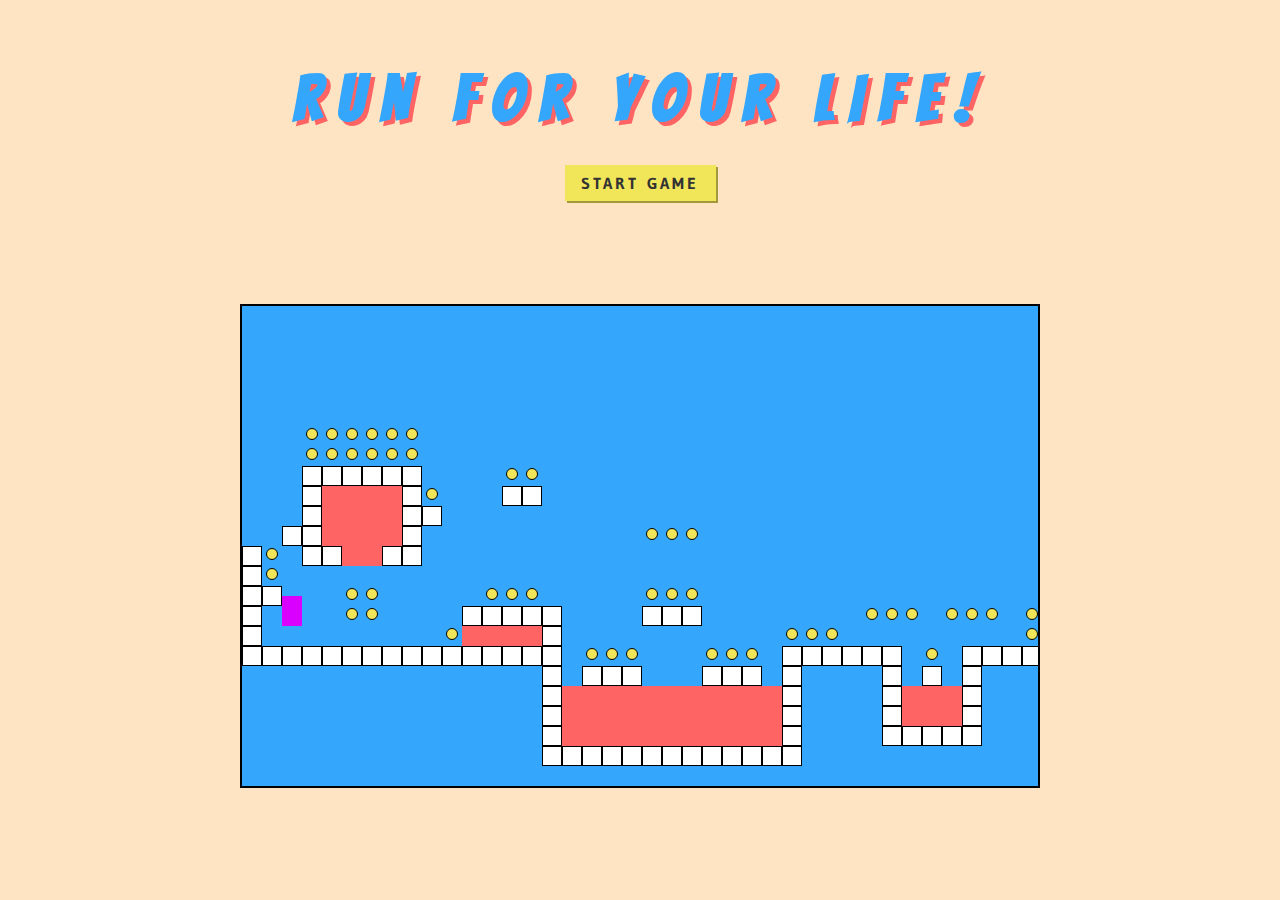
==== index.html @ d8d59caa "add styling and sound" ====
<!DOCTYPE html>
<html lang="en">
<head>
    <meta charset="UTF-8">
    <meta name="viewport" content="width=device-width, initial-scale=1.0">
    <link rel="stylesheet" href="style.css">
    <title>Run for your life!</title>
    <link href="https://fonts.googleapis.com/css2?family=Bangers&family=Gudea:wght@400;700&display=swap" rel="stylesheet">
</head>
<body>
    <section>
        <h1 id="message">Run for your life!</h1>
        <button id="restart" onclick="runGame(GAME_LEVELS, DOMDisplay)">start game</button>
        <h4 id="level"></h4>
        <h4 id="lives"></h4>
        <!-- <p>MESSAGE: <span id="message"></span></p> -->
    </section>
    <!-- <div>        
        <p><span id="message"></span></p>
    </div> -->
<!-- sounds -->
    <audio src="./assets/audio/bg-music.mp3" id="bg-music"></audio>
    <!-- <audio src="./assets/audio/boing.mp3" id="boing"></audio> -->
    <audio src="./assets/audio/coin.mp3" id="coin-sound"></audio>
    <!-- <audio src="./assets/audio/win.mp3" id="win-sound"></audio> -->
    <audio src="./assets/audio/game-over.mp3" id="game-over"></audio>
    <script src="levels.js"></script>
    <script src="game.js"></script>
    <script>
        let display = new DOMDisplay(document.body, simpleLevel);
            display.syncState(State.start(simpleLevel));
            // runGame(GAME_LEVELS, DOMDisplay);
            
    </script>    
</body>
</html>
---- style.css ----
* {
  padding: 0;
  margin: 0;
  box-sizing: border-box;
}

body {
  padding: 4rem;
  display: flex;
  justify-content: center;
  align-content: center;
  background-color: bisque;
  font-family: "Gudea", sans-serif;
}

section {
  display: flex;
  justify-content: center;
  align-items: center;
  flex-direction: column;
}

h1 {
  text-transform: uppercase;
  font-family: "Bangers", cursive;
  letter-spacing: 1rem;
  color: rgb(52, 166, 251);
  text-shadow: 4px 4px rgb(255, 100, 100);
  font-size: 4rem;
}

button {
  margin: 2rem;
  padding: 0.5rem 1rem;
  text-transform: uppercase;
  border: none;
  color: #333333;
  background-color: rgb(241, 229, 89);
  box-shadow: 2px 2px rgb(161, 153, 59);
  font-family: "Gudea", sans-serif;
  font-size: 1rem;
  font-weight: 700;
  letter-spacing: 0.2rem;
}

button:hover {
  cursor: crosshair;
  background-color: rgb(161, 153, 59);
  color: #ffffff;
}

h4 {
  font-size: 1.5rem;
  font-weight: 400;
}

section p {
  border-bottom: 4em;
}

.background {
  background: rgb(52, 166, 251);
  table-layout: fixed;
  border-spacing: 0;
}
.background td {
  padding: 0;
}
.lava {
  background: rgb(255, 100, 100);
}
.wall {
  background: white;
  border: 0.5px solid black;
}

.actor {
  position: absolute;
}
.coin {
  background: rgb(241, 229, 89);
  border: 1px solid black;
  border-radius: 50%;
}
.player {
  background: rgb(217, 0, 255);
}

.lost .player {
  background: rgb(52, 52, 52);
}
.won .player {
  box-shadow: -4px -7px 8px white, 4px -7px 8px white;
}

.game {
  overflow: hidden;
  /* max-width: 100%; */
  /* max-height: auto; */
  max-width: 800px;
  max-height: 500px;
  position: absolute;
  margin: 15rem;
  border: 2px solid black;
}
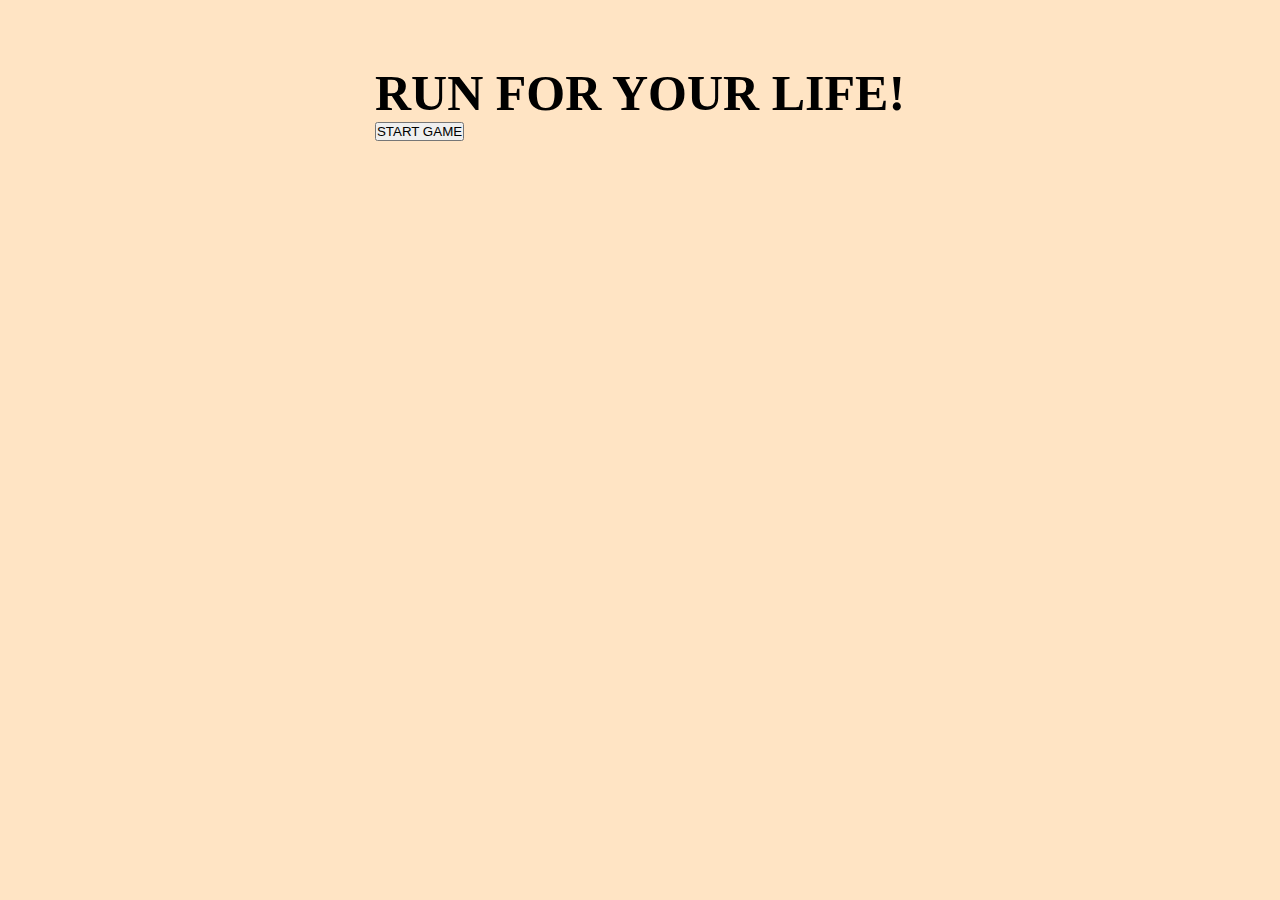
==== commit c2a41323: "Added and styled landing page" ====
--- a/index.html
+++ b/index.html
@@ -1,36 +1,31 @@
 <!DOCTYPE html>
 <html lang="en">
-<head>
-    <meta charset="UTF-8">
-    <meta name="viewport" content="width=device-width, initial-scale=1.0">
-    <link rel="stylesheet" href="style.css">
+  <head>
+    <meta charset="UTF-8" />
+    <meta name="viewport" content="width=device-width, initial-scale=1.0" />
+    <link rel="stylesheet" href="css/style.css" />
     <title>Run for your life!</title>
-    <link href="https://fonts.googleapis.com/css2?family=Bangers&family=Gudea:wght@400;700&display=swap" rel="stylesheet">
-</head>
-<body>
+  </head>
+  <body>
     <section>
-        <h1 id="message">Run for your life!</h1>
-        <button id="restart" onclick="runGame(GAME_LEVELS, DOMDisplay)">start game</button>
-        <h4 id="level"></h4>
-        <h4 id="lives"></h4>
-        <!-- <p>MESSAGE: <span id="message"></span></p> -->
+      <h1 id="message">Run for your life!</h1>
+      <button id="restart" onclick="runGame(GAME_LEVELS, DOMDisplay)">
+        start game
+      </button>
+      <h4 id="level"></h4>
+      <h4 id="lives"></h4>
+      <!-- <p>MESSAGE: <span id="message"></span></p> -->
     </section>
     <!-- <div>        
         <p><span id="message"></span></p>
     </div> -->
-<!-- sounds -->
-    <audio src="./assets/audio/bg-music.mp3" id="bg-music"></audio>
-    <!-- <audio src="./assets/audio/boing.mp3" id="boing"></audio> -->
-    <audio src="./assets/audio/coin.mp3" id="coin-sound"></audio>
-    <!-- <audio src="./assets/audio/win.mp3" id="win-sound"></audio> -->
-    <audio src="./assets/audio/game-over.mp3" id="game-over"></audio>
+
     <script src="levels.js"></script>
     <script src="game.js"></script>
     <script>
-        let display = new DOMDisplay(document.body, simpleLevel);
-            display.syncState(State.start(simpleLevel));
-            // runGame(GAME_LEVELS, DOMDisplay);
-            
-    </script>    
-</body>
-</html>+      let display = new DOMDisplay(document.body, simpleLevel);
+      display.syncState(State.start(simpleLevel));
+      // runGame(GAME_LEVELS, DOMDisplay);
+    </script>
+  </body>
+</html>
--- a/css/style.css
+++ b/css/style.css
@@ -0,0 +1,72 @@
+* {
+  padding: 0;
+  margin: 0;
+  box-sizing: border-box;
+}
+
+body {
+  padding: 4rem;
+  display: flex;
+  justify-content: center;
+  align-content: center;
+  background-color: bisque;
+}
+
+h1 {
+  text-transform: uppercase;
+  font-size: 50px;
+}
+
+button {
+  text-transform: uppercase;
+}
+
+section p {
+  border-bottom: 4em;
+}
+
+.background { 
+  background: rgb(52, 166, 251);
+  table-layout: fixed;
+  border-spacing: 0;
+}
+.background td { 
+  padding: 0;
+}
+.lava { 
+  background: rgb(255, 100, 100); 
+}
+.wall { 
+  background: white;   
+  border: 0.25px solid black;          
+}
+
+.actor { 
+  position: absolute;            
+}
+.coin { 
+  background: rgb(241, 229, 89); 
+  border: 1px solid black;
+  border-radius: 50%;
+}
+.player { 
+  background: rgb(217, 0, 255);   
+}
+
+.lost .player {
+  background: rgb(52, 52, 52);
+}
+.won .player {
+  box-shadow: -4px -7px 8px white, 4px -7px 8px white;
+}
+
+.game {
+  overflow: hidden;
+  /* max-width: 100%; */
+  /* max-height: auto; */
+  max-width: 800px;
+  max-height: 500px;
+  position: absolute;
+  margin: 10rem;
+  border: 2px solid black;
+}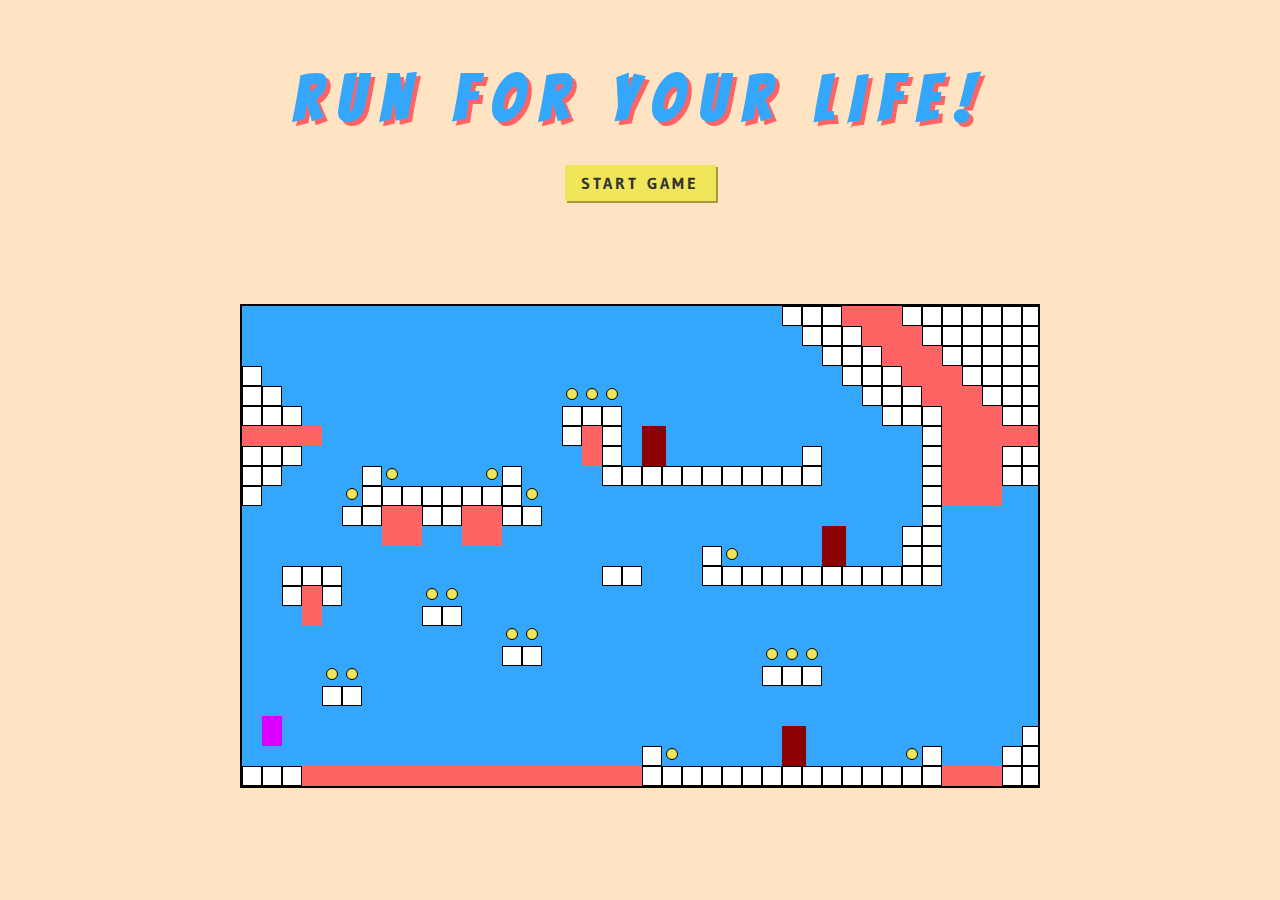
==== commit 075c96e2: "Merge pull request #2 from oh1omon/sounds" ====
--- a/index.html
+++ b/index.html
@@ -1,31 +1,36 @@
 <!DOCTYPE html>
 <html lang="en">
-  <head>
-    <meta charset="UTF-8" />
-    <meta name="viewport" content="width=device-width, initial-scale=1.0" />
-    <link rel="stylesheet" href="css/style.css" />
+<head>
+    <meta charset="UTF-8">
+    <meta name="viewport" content="width=device-width, initial-scale=1.0">
+    <link rel="stylesheet" href="style.css">
     <title>Run for your life!</title>
-  </head>
-  <body>
+    <link href="https://fonts.googleapis.com/css2?family=Bangers&family=Gudea:wght@400;700&display=swap" rel="stylesheet">
+</head>
+<body>
     <section>
-      <h1 id="message">Run for your life!</h1>
-      <button id="restart" onclick="runGame(GAME_LEVELS, DOMDisplay)">
-        start game
-      </button>
-      <h4 id="level"></h4>
-      <h4 id="lives"></h4>
-      <!-- <p>MESSAGE: <span id="message"></span></p> -->
+        <h1 id="message">Run for your life!</h1>
+        <button id="restart" onclick="runGame(GAME_LEVELS, DOMDisplay)">start game</button>
+        <h4 id="level"></h4>
+        <h4 id="lives"></h4>
+        <!-- <p>MESSAGE: <span id="message"></span></p> -->
     </section>
     <!-- <div>        
         <p><span id="message"></span></p>
     </div> -->
-
+<!-- sounds -->
+    <audio src="./assets/audio/bg-music.mp3" id="bg-music"></audio>
+    <!-- <audio src="./assets/audio/boing.mp3" id="boing"></audio> -->
+    <audio src="./assets/audio/coin.mp3" id="coin-sound"></audio>
+    <!-- <audio src="./assets/audio/win.mp3" id="win-sound"></audio> -->
+    <audio src="./assets/audio/game-over.mp3" id="game-over"></audio>
     <script src="levels.js"></script>
     <script src="game.js"></script>
     <script>
-      let display = new DOMDisplay(document.body, simpleLevel);
-      display.syncState(State.start(simpleLevel));
-      // runGame(GAME_LEVELS, DOMDisplay);
-    </script>
-  </body>
-</html>
+        let display = new DOMDisplay(document.body, simpleLevel);
+            display.syncState(State.start(simpleLevel));
+            // runGame(GAME_LEVELS, DOMDisplay);
+            
+    </script>    
+</body>
+</html>--- a/style.css
+++ b/style.css
@@ -0,0 +1,109 @@
+* {
+  padding: 0;
+  margin: 0;
+  box-sizing: border-box;
+}
+
+body {
+  padding: 4rem;
+  display: flex;
+  justify-content: center;
+  align-content: center;
+  background-color: bisque;
+  font-family: "Gudea", sans-serif;
+}
+
+section {
+  display: flex;
+  justify-content: center;
+  align-items: center;
+  flex-direction: column;
+}
+
+h1 {
+  text-transform: uppercase;
+  font-family: "Bangers", cursive;
+  letter-spacing: 1rem;
+  color: rgb(52, 166, 251);
+  text-shadow: 4px 4px rgb(255, 100, 100);
+  font-size: 4rem;
+}
+
+button {
+  margin: 2rem;
+  padding: 0.5rem 1rem;
+  text-transform: uppercase;
+  border: none;
+  color: #333333;
+  background-color: rgb(241, 229, 89);
+  box-shadow: 2px 2px rgb(161, 153, 59);
+  font-family: "Gudea", sans-serif;
+  font-size: 1rem;
+  font-weight: 700;
+  letter-spacing: 0.2rem;
+}
+
+button:hover {
+  cursor: crosshair;
+  background-color: rgb(161, 153, 59);
+  color: #ffffff;
+}
+
+h4 {
+  font-size: 1.5rem;
+  font-weight: 400;
+}
+
+section p {
+  border-bottom: 4em;
+}
+
+.background {
+  background: rgb(52, 166, 251);
+  table-layout: fixed;
+  border-spacing: 0;
+}
+.background td {
+  padding: 0;
+}
+.lava {
+  background: rgb(255, 100, 100);
+}
+.wall {
+  background: white;
+  border: 0.5px solid black;
+}
+
+.actor {
+  position: absolute;
+}
+.coin {
+  background: rgb(241, 229, 89);
+  border: 1px solid black;
+  border-radius: 50%;
+}
+.player {
+  background: rgb(217, 0, 255);
+}
+
+.lost .player {
+  background: rgb(52, 52, 52);
+}
+.won .player {
+  box-shadow: -4px -7px 8px white, 4px -7px 8px white;
+}
+
+.game {
+  overflow: hidden;
+  /* max-width: 100%; */
+  /* max-height: auto; */
+  max-width: 800px;
+  max-height: 500px;
+  position: absolute;
+  margin: 15rem;
+  border: 2px solid black;
+}
+
+.monster {
+  background: darkred;
+}
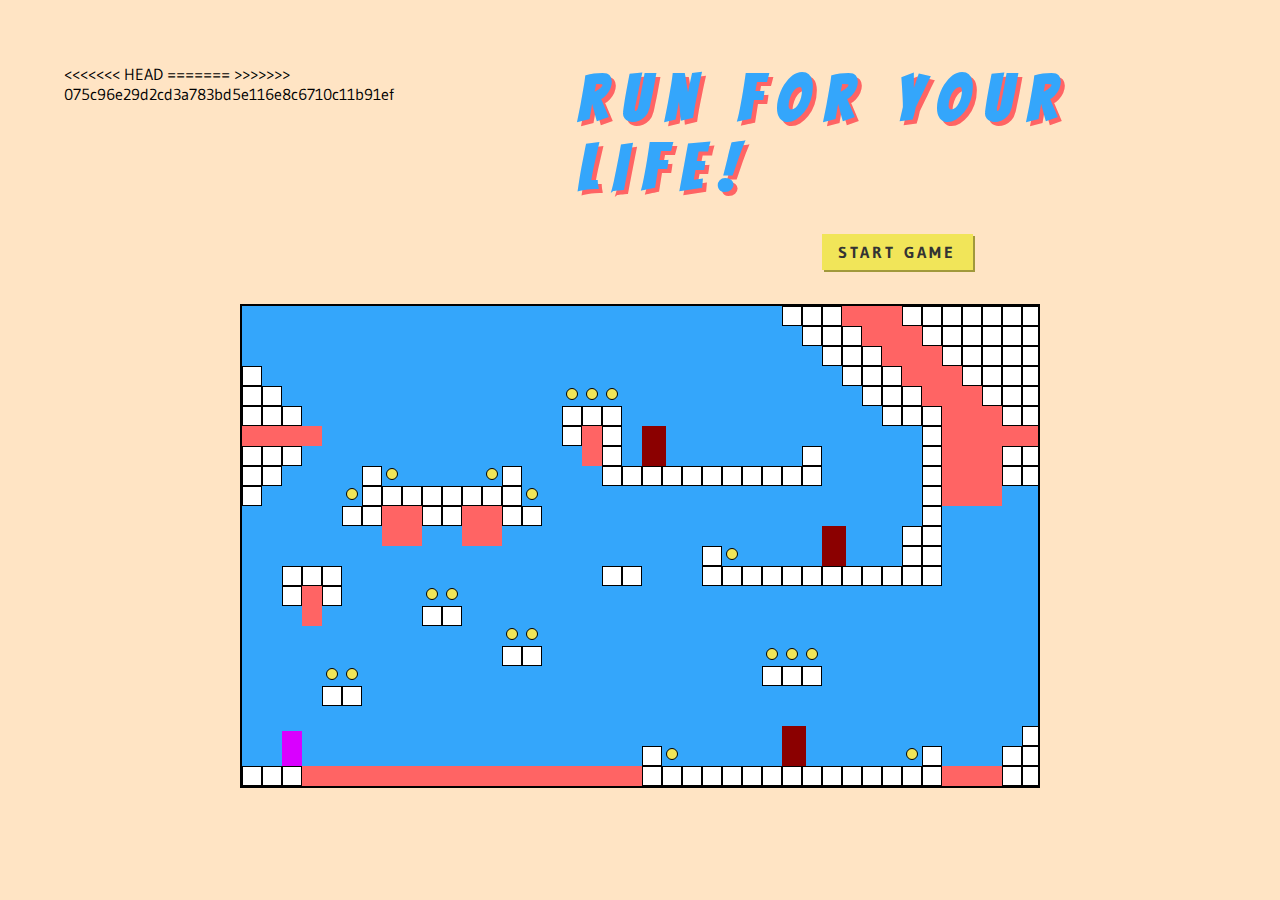
==== commit 002fc9e6: "merged" ====
--- a/index.html
+++ b/index.html
@@ -1,19 +1,26 @@
 <!DOCTYPE html>
 <html lang="en">
-<head>
-    <meta charset="UTF-8">
-    <meta name="viewport" content="width=device-width, initial-scale=1.0">
-    <link rel="stylesheet" href="style.css">
+  <head>
+    <meta charset="UTF-8" />
+    <meta name="viewport" content="width=device-width, initial-scale=1.0" />
+    <link rel="stylesheet" href="css/style.css" />
     <title>Run for your life!</title>
+<<<<<<< HEAD
+  </head>
+  <body>
+=======
     <link href="https://fonts.googleapis.com/css2?family=Bangers&family=Gudea:wght@400;700&display=swap" rel="stylesheet">
 </head>
 <body>
+>>>>>>> 075c96e29d2cd3a783bd5e116e8c6710c11b91ef
     <section>
-        <h1 id="message">Run for your life!</h1>
-        <button id="restart" onclick="runGame(GAME_LEVELS, DOMDisplay)">start game</button>
-        <h4 id="level"></h4>
-        <h4 id="lives"></h4>
-        <!-- <p>MESSAGE: <span id="message"></span></p> -->
+      <h1 id="message">Run for your life!</h1>
+      <button id="restart" onclick="runGame(GAME_LEVELS, DOMDisplay)">
+        start game
+      </button>
+      <h4 id="level"></h4>
+      <h4 id="lives"></h4>
+      <!-- <p>MESSAGE: <span id="message"></span></p> -->
     </section>
     <!-- <div>        
         <p><span id="message"></span></p>
@@ -27,10 +34,9 @@
     <script src="levels.js"></script>
     <script src="game.js"></script>
     <script>
-        let display = new DOMDisplay(document.body, simpleLevel);
-            display.syncState(State.start(simpleLevel));
-            // runGame(GAME_LEVELS, DOMDisplay);
-            
-    </script>    
-</body>
-</html>+      let display = new DOMDisplay(document.body, simpleLevel);
+      display.syncState(State.start(simpleLevel));
+      // runGame(GAME_LEVELS, DOMDisplay);
+    </script>
+  </body>
+</html>
--- a/css/style.css
+++ b/css/style.css
@@ -0,0 +1,109 @@
+* {
+  padding: 0;
+  margin: 0;
+  box-sizing: border-box;
+}
+
+body {
+  padding: 4rem;
+  display: flex;
+  justify-content: center;
+  align-content: center;
+  background-color: bisque;
+  font-family: "Gudea", sans-serif;
+}
+
+section {
+  display: flex;
+  justify-content: center;
+  align-items: center;
+  flex-direction: column;
+}
+
+h1 {
+  text-transform: uppercase;
+  font-family: "Bangers", cursive;
+  letter-spacing: 1rem;
+  color: rgb(52, 166, 251);
+  text-shadow: 4px 4px rgb(255, 100, 100);
+  font-size: 4rem;
+}
+
+button {
+  margin: 2rem;
+  padding: 0.5rem 1rem;
+  text-transform: uppercase;
+  border: none;
+  color: #333333;
+  background-color: rgb(241, 229, 89);
+  box-shadow: 2px 2px rgb(161, 153, 59);
+  font-family: "Gudea", sans-serif;
+  font-size: 1rem;
+  font-weight: 700;
+  letter-spacing: 0.2rem;
+}
+
+button:hover {
+  cursor: crosshair;
+  background-color: rgb(161, 153, 59);
+  color: #ffffff;
+}
+
+h4 {
+  font-size: 1.5rem;
+  font-weight: 400;
+}
+
+section p {
+  border-bottom: 4em;
+}
+
+.background {
+  background: rgb(52, 166, 251);
+  table-layout: fixed;
+  border-spacing: 0;
+}
+.background td {
+  padding: 0;
+}
+.lava {
+  background: rgb(255, 100, 100);
+}
+.wall {
+  background: white;
+  border: 0.5px solid black;
+}
+
+.actor {
+  position: absolute;
+}
+.coin {
+  background: rgb(241, 229, 89);
+  border: 1px solid black;
+  border-radius: 50%;
+}
+.player {
+  background: rgb(217, 0, 255);
+}
+
+.lost .player {
+  background: rgb(52, 52, 52);
+}
+.won .player {
+  box-shadow: -4px -7px 8px white, 4px -7px 8px white;
+}
+
+.game {
+  overflow: hidden;
+  /* max-width: 100%; */
+  /* max-height: auto; */
+  max-width: 800px;
+  max-height: 500px;
+  position: absolute;
+  margin: 15rem;
+  border: 2px solid black;
+}
+
+.monster {
+  background: darkred;
+}
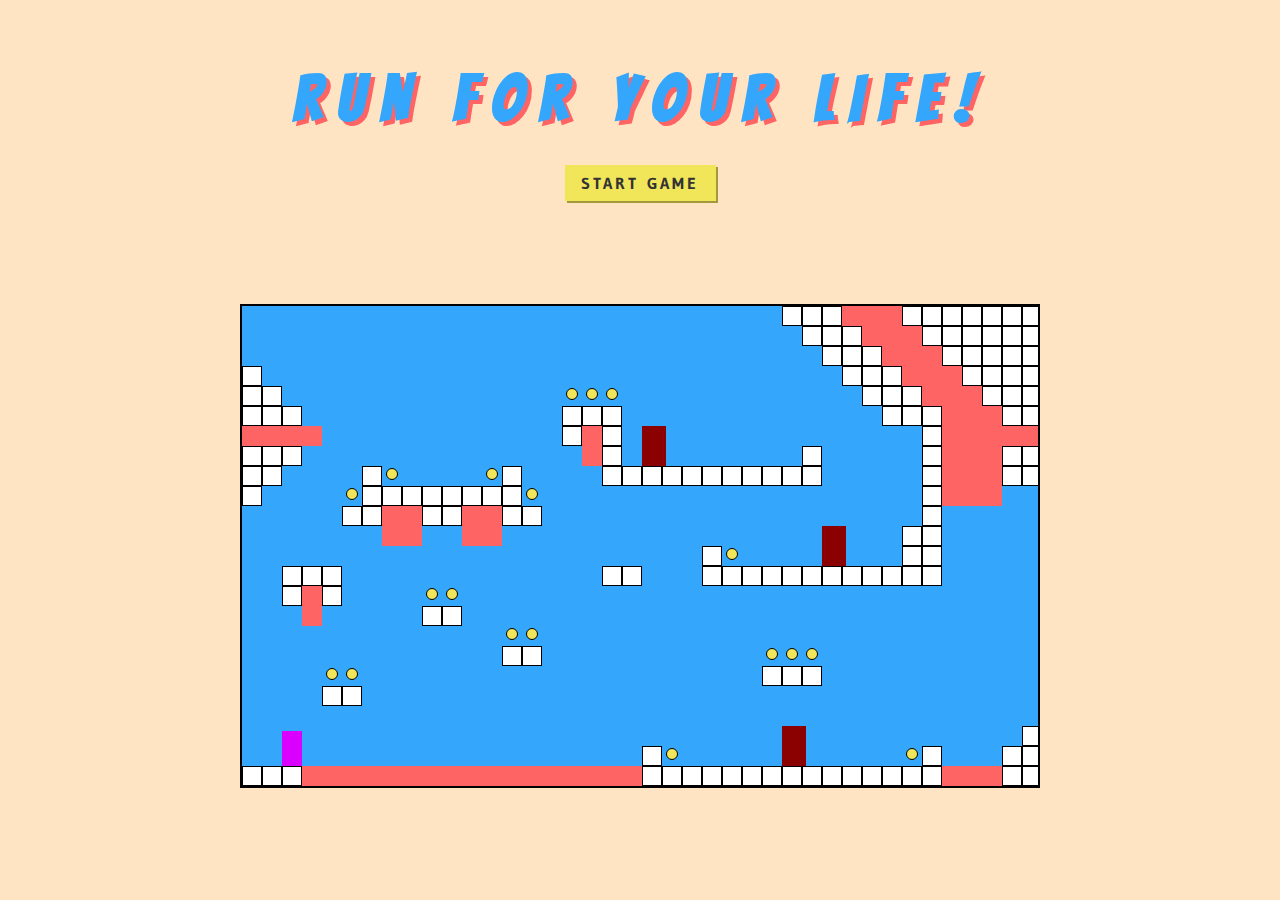
==== commit 3a0e9075: "Fixed most of bugs created by merging from landing-page to master" ====
--- a/index.html
+++ b/index.html
@@ -5,14 +5,13 @@
     <meta name="viewport" content="width=device-width, initial-scale=1.0" />
     <link rel="stylesheet" href="css/style.css" />
     <title>Run for your life!</title>
-<<<<<<< HEAD
+
+    <link
+      href="https://fonts.googleapis.com/css2?family=Bangers&family=Gudea:wght@400;700&display=swap"
+      rel="stylesheet"
+    />
   </head>
   <body>
-=======
-    <link href="https://fonts.googleapis.com/css2?family=Bangers&family=Gudea:wght@400;700&display=swap" rel="stylesheet">
-</head>
-<body>
->>>>>>> 075c96e29d2cd3a783bd5e116e8c6710c11b91ef
     <section>
       <h1 id="message">Run for your life!</h1>
       <button id="restart" onclick="runGame(GAME_LEVELS, DOMDisplay)">
@@ -25,7 +24,7 @@
     <!-- <div>        
         <p><span id="message"></span></p>
     </div> -->
-<!-- sounds -->
+    <!-- sounds -->
     <audio src="./assets/audio/bg-music.mp3" id="bg-music"></audio>
     <!-- <audio src="./assets/audio/boing.mp3" id="boing"></audio> -->
     <audio src="./assets/audio/coin.mp3" id="coin-sound"></audio>
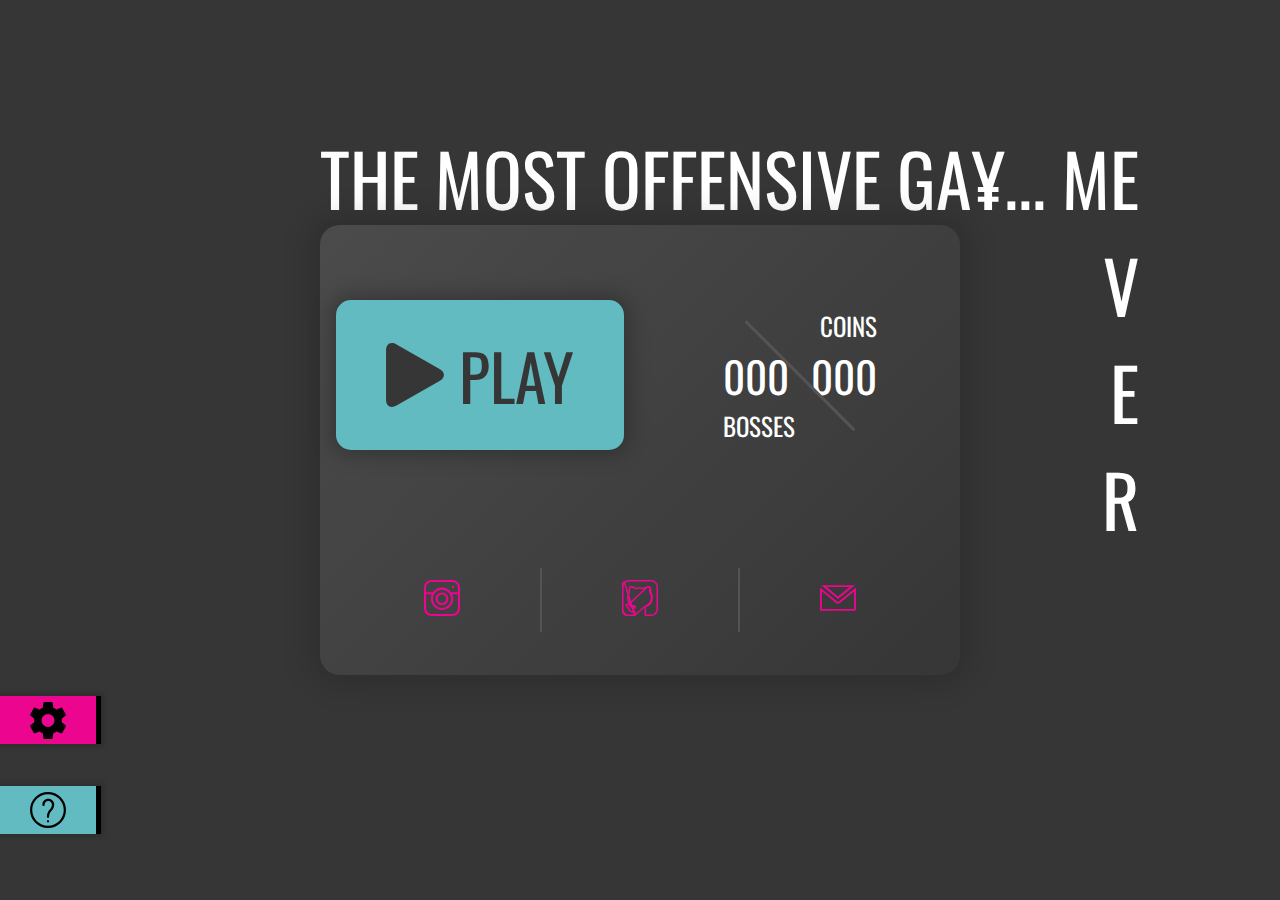
==== commit a2aee5a8: "Deleted useless files and set favicon" ====
--- a/index.html
+++ b/index.html
@@ -2,39 +2,105 @@
 <html lang="en">
   <head>
     <meta charset="UTF-8" />
-    <meta name="viewport" content="width=device-width, initial-scale=1.0" />
-    <link rel="stylesheet" href="css/style.css" />
+    <meta
+      name="viewport"
+      content="width=device-width, user-scalable=no, initial-scale=1.0, maximum-scale=1.0, minimum-scale=1.0"
+    />
+    <meta http-equiv="X-UA-Compatible" content="ie=edge" />
     <title>Run for your life!</title>
-
-    <link
-      href="https://fonts.googleapis.com/css2?family=Bangers&family=Gudea:wght@400;700&display=swap"
-      rel="stylesheet"
-    />
+    <!--Favicon-->
+    <link rel="icon" type="image/ico" href="./assets/icons/favicon.ico" />
+    <!--CSS anchor area-->
+    <link rel="stylesheet" href="./styles/styles.css" type="text/css" />
   </head>
   <body>
-    <section>
-      <h1 id="message">Run for your life!</h1>
-      <button id="restart" onclick="runGame(GAME_LEVELS, DOMDisplay)">
-        start game
-      </button>
-      <h4 id="level"></h4>
-      <h4 id="lives"></h4>
-      <!-- <p>MESSAGE: <span id="message"></span></p> -->
+    <section id="wrapper">
+      <div class="game-score">
+        <h4 id="level"></h4>
+        <div class="spacer"></div>
+        <h4 id="lives"></h4>
+      </div>
+      <div class="message-container">
+        <h2 id="message"></h2>
+      </div>
+      <div class="banner-container">
+        <div class="banner">
+          <p>the most offensive ga¥... me</p>
+          <p>v</p>
+          <p>e</p>
+          <p>r</p>
+        </div>
+      </div>
+      <div class="content">
+        <div class="button">
+          <button onclick="loadGame()">
+            <div class="btn-inside">
+              <img src="assets/icons/play-censore.svg" alt="play icon" />
+              <p>play</p>
+            </div>
+          </button>
+        </div>
+        <div class="score-container">
+          <div class="score-content">
+            <div class="align-end">
+              <p>coins</p>
+            </div>
+            <div id="scores">
+              <p id="bosses">000</p>
+              <p id="coins"></p>
+            </div>
+            <div class="align-start">
+              <p>bosses</p>
+            </div>
+          </div>
+        </div>
+        <div class="icon-wrapper">
+          <div class="icon-container">
+            <a href="#"><img src="assets/icons/ig.svg" alt="instagram" /></a>
+            <div class="spacer"></div>
+            <a
+              class="git-link"
+              href="https://github.com/oh1omon/SoftwareDevProj"
+              ><img src="assets/icons/git.svg" alt="github"
+            /></a>
+            <div class="spacer"></div>
+            <a href="#"><img src="assets/icons/email.svg" alt="email" /></a>
+          </div>
+        </div>
+      </div>
+      <div class="ext">
+        <div class="settings">
+          <a href="#"
+            ><img src="assets/icons/settings-censored.svg" alt="settings"
+          /></a>
+        </div>
+        <div class="about">
+          <a href="#"><img src="assets/icons/about.svg" alt="about us" /></a>
+        </div>
+      </div>
+      <div class="restart-container">
+        <button id="restart" onclick="runGame(GAME_LEVELS, DOMDisplay)">
+          restart game
+        </button>
+        <button id="reload" onclick="window.location.reload()">
+          main menu
+        </button>
+      </div>
     </section>
-    <!-- <div>        
-        <p><span id="message"></span></p>
-    </div> -->
+    <section class="game-overlay"></section>
     <!-- sounds -->
     <audio src="./assets/audio/bg-music.mp3" id="bg-music"></audio>
     <!-- <audio src="./assets/audio/boing.mp3" id="boing"></audio> -->
     <audio src="./assets/audio/coin.mp3" id="coin-sound"></audio>
     <!-- <audio src="./assets/audio/win.mp3" id="win-sound"></audio> -->
     <audio src="./assets/audio/game-over.mp3" id="game-over"></audio>
+    <!--Scripts area-->
     <script src="levels.js"></script>
     <script src="game.js"></script>
+    <script src="landing.js"></script>
     <script>
-      let display = new DOMDisplay(document.body, simpleLevel);
-      display.syncState(State.start(simpleLevel));
+      // let display = new DOMDisplay(document.body, simpleLevel);
+      // display.syncState(State.start(simpleLevel));
       // runGame(GAME_LEVELS, DOMDisplay);
     </script>
   </body>
--- a/styles/styles.css
+++ b/styles/styles.css
@@ -0,0 +1,329 @@
+@import url("https://fonts.googleapis.com/css2?family=Oswald:wght@200;300;400;500;600&display=swap");
+
+* {
+  margin: 0;
+  padding: 0;
+}
+
+body {
+  font-family: "Oswald", sans-serif;
+  background-color: #363636;
+  height: 100vh;
+  width: 100vw;
+}
+
+h1 {
+  text-transform: uppercase;
+  font-size: 50px;
+  color: #fff;
+}
+
+h4 {
+  text-transform: uppercase;
+  font-size: 25px;
+  color: #fff;
+}
+
+#wrapper {
+  background-color: #363636;
+  width: 100%;
+  height: 100%;
+  display: grid;
+  grid-template-rows: repeat(4, 1fr);
+  grid-template-columns: repeat(4, 1fr);
+}
+
+/*Settings and About*/
+.ext {
+  grid-row: 4;
+  grid-column: 1;
+  display: flex;
+  flex-flow: column;
+  justify-content: space-around;
+  height: 80%;
+}
+
+.settings,
+.about {
+  width: 6rem;
+  height: 3rem;
+  display: grid;
+  justify-content: center;
+  align-items: center;
+  border-right: 5px solid #000;
+  box-shadow: 0 0 5px 3px rgba(0, 0, 0, 0.15);
+}
+
+.settings {
+  background-color: #ec058e;
+}
+
+.settings img {
+  width: 36px;
+  /*  width: 28px;*/
+}
+
+.about {
+  background-color: #62bbc1;
+}
+
+.settings a,
+.about a {
+  height: 36px;
+  width: 36px;
+}
+
+/*Content*/
+.content {
+  grid-row: 2 / span 2;
+  grid-column: 2 / span 2;
+  background: rgb(75, 75, 75);
+  background: linear-gradient(
+    135deg,
+    rgba(75, 75, 75, 1) 0%,
+    rgba(107, 107, 107, 0) 100%
+  );
+  border-radius: 20px;
+  display: grid;
+  grid-template-columns: repeat(2, 1fr);
+  grid-template-rows: repeat(3, 1fr);
+  box-shadow: 0 0 30px 10px rgba(0, 0, 0, 0.15);
+}
+
+.banner-container {
+  grid-column: 2 / span 3;
+  grid-row: 1 / span 3;
+  text-transform: uppercase;
+  color: #fff;
+  font-size: 72px;
+  display: flex;
+  justify-content: flex-start;
+  align-items: center;
+}
+
+.banner {
+  display: flex;
+  flex-flow: column;
+  align-items: flex-end;
+}
+
+.button {
+  grid-column: 1;
+  grid-row: 1 / span 2;
+  display: flex;
+  justify-content: center;
+  align-items: center;
+}
+
+button {
+  font-family: inherit;
+  text-transform: uppercase;
+  background-color: #62bbc1;
+  color: #363636;
+  font-size: 64px;
+  border: 0;
+  outline: 0;
+  border-radius: 15px;
+  box-shadow: 0 0 20px 5px rgba(0, 0, 0, 0.25);
+  transition: 300ms;
+  cursor: pointer;
+  width: 90%;
+  height: 50%;
+  display: flex;
+  justify-content: space-around;
+  align-items: center;
+}
+
+.btn-inside {
+  width: 70%;
+  display: flex;
+  justify-content: space-around;
+  align-items: center;
+}
+
+button img {
+  /*height: 90px;*/
+  height: 64px;
+}
+
+.score-container {
+  grid-column: 2;
+  grid-row: 1 / span 2;
+  display: flex;
+  justify-content: center;
+  align-items: center;
+}
+
+.score-content {
+  width: 48%;
+  display: flex;
+  justify-content: center;
+  align-items: center;
+  flex-flow: column;
+  color: #fff;
+  text-transform: uppercase;
+  position: relative;
+}
+
+.score-container:after {
+  content: "";
+  position: absolute;
+  border-top: 3px solid #545454;
+  transform: rotate(45deg);
+  width: 12%;
+}
+
+#scores {
+  display: flex;
+  flex-flow: row;
+  justify-content: space-between;
+  width: 100%;
+}
+#scores p {
+  font-size: 43px;
+}
+
+.score-content p {
+  font-size: 25px;
+}
+.align-start {
+  align-self: flex-start;
+}
+.align-end {
+  align-self: flex-end;
+}
+
+.icon-wrapper {
+  grid-column: 1 / span 2;
+  grid-row: 3;
+  display: flex;
+  justify-content: center;
+  align-items: center;
+}
+
+.icon-container {
+  width: 80%;
+  display: flex;
+  justify-content: space-around;
+  align-items: center;
+}
+
+.icon-container img {
+  width: 36px;
+}
+.spacer {
+  width: 0;
+  height: 4em;
+  border-right: 2px solid #545454;
+}
+
+/*Actual game*/
+.game-score {
+  grid-row: 1;
+  grid-column: 2 / span 2;
+  display: none;
+  justify-content: space-around;
+  align-items: center;
+  flex-flow: row;
+  height: 50%;
+}
+#level {
+  color: #ec058e;
+}
+#lives {
+  color: #62bbc1;
+}
+#level,
+#lives {
+  text-transform: none;
+  font-size: 40px;
+  letter-spacing: 2px;
+}
+.message-container {
+  grid-column: 2 / span 2;
+  grid-row: 2 / span 2;
+  display: none;
+  justify-content: center;
+  align-items: center;
+  font-size: 72px;
+}
+#message {
+  color: white;
+}
+.restart-container {
+  grid-row: 4;
+  grid-column: 2 / span 2;
+  display: none;
+  align-items: center;
+  justify-content: space-between;
+}
+#restart,
+#reload {
+  height: 30%;
+  width: 40%;
+  font-size: 42px;
+  border-radius: 7px;
+}
+.background {
+  background: rgb(52, 166, 251);
+  table-layout: fixed;
+  border-spacing: 0;
+}
+
+.background td {
+  padding: 0;
+}
+table {
+  border-collapse: collapse;
+}
+.lava {
+  background: rgb(255, 100, 100);
+}
+
+.wall {
+  background: white;
+  border: 0.25px solid black;
+}
+
+.actor {
+  position: absolute;
+}
+
+.coin {
+  background: rgb(241, 229, 89);
+  border: 1px solid black;
+  border-radius: 50%;
+}
+
+.player {
+  background: rgb(217, 0, 255);
+}
+
+.lost .player {
+  background: rgb(52, 52, 52);
+}
+
+.won .player {
+  box-shadow: -4px -7px 8px white, 4px -7px 8px white;
+}
+
+.game {
+  overflow: hidden;
+  /* max-width: 100%; */
+  /* max-height: auto; */
+  max-width: 70vw;
+  max-height: 90vh;
+  top: 7rem;
+  left: 15vw;
+  position: absolute;
+  border: 2px solid black;
+}
+.game-window {
+  display: flex;
+  justify-content: center;
+  align-content: center;
+}
+
+.monster {
+  background: darkred;
+}
